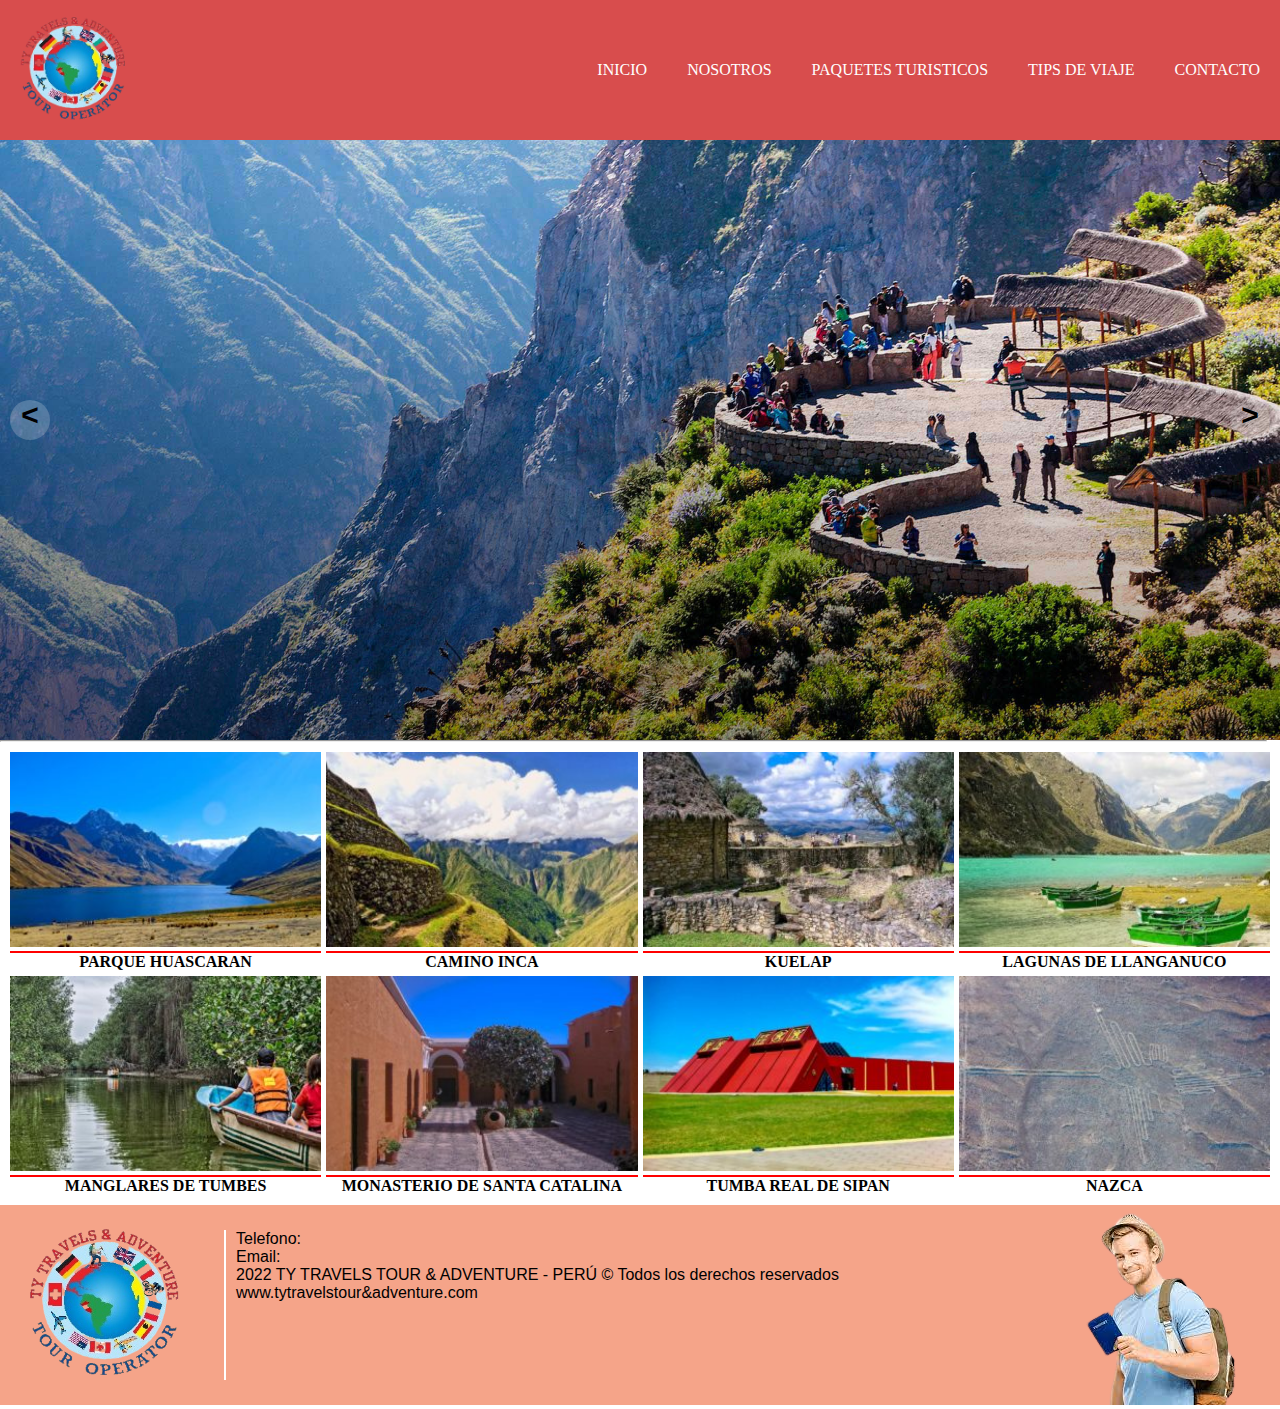
==== html/index.html @ 868a9ed6 "casi por terminar" ====
<!DOCTYPE html>
<html lang="en">

<head>
	<meta charset="UTF-8" />
	<meta http-equiv="X-UA-Compatible" content="IE=edge" />
	<meta name="viewport" content="width=device-width, initial-scale=1.0" />
	<link rel="stylesheet" href="../estilos/estilo.css" />
	<link rel="icon" href="../img/logosinfondo.png" />
	<title>Agencia de viajes | TY TRAVELS TOUR & ADVENTURE</title>
</head>
<body>
	<header class="header">
		<div class="header__img--logo">
		</div>
		<nav class="header__nav">
			<ul class="nav__barNav">
				<li class="header__nav--li"><a href="index.html">INICIO</a></li>
				<li class="header__nav--li"><a href="nosotros.html">NOSOTROS</a></li>
				<li class="header__nav--li"><a href="paquetes_turisticos.html">PAQUETES TURISTICOS</a></li>
				<li class="header__nav--li"><a href="tips.html">TIPS DE VIAJE</a></li>
				<li class="header__nav--li"><a href="contacto.html">CONTACTO</a></li>
			</ul>
		</nav>
	</header>
	<section class="containerSlider">
		<div class="slider" id="slider">
			<!-- Imagenes -->
			<div class="slider__section">
				<img src="../img/cañon.jpng.jpg" alt="" class="slider--img">
			</div>
			<div class="slider__section">
				<img src="../img/ciudad.jpng.jpeg" alt="" class="slider--img">
			</div>
			<div class="slider__section">
				<img src="../img/lugar.jpg" alt="" class="slider--img">
			</div>
			<div class="slider__section">
				<img src="../img/valle_del_colca.jpg" alt="" class="slider--img">
			</div>
			<div class="slider__section">
				<img src="../img/sillar.jpng.jpg" alt="" class="slider--img">
			</div>
			<!-- Botones -->
			<div class="slider__btn slider__btn--left" id="btn--left">&#60</div>
			<div class="slider__btn slider__btn--right" id="btn--right">&#62</div>
			<script src="../scripts/slider.js"></script>
		</div>		
	</section>
	<!-- separador -->
	<hr>	
	<!-- galeria -->
	<section class="galery">
		<div class="galery__container">
			<div class="galery__container--item">
				<div><a href=""><img src="../lugares/parque_huascaran.jpg" alt="" class="galery--img"></a>
				</div>
				<div class="galery__container--descripcion">
					<h4>PARQUE HUASCARAN</h4>
				</div>
			</div>
			<div class="galery__container--item">
				<div><a href=""><img src="../lugares/camino_inca.jpg" alt="" class="galery--img"></a>
				</div>
				<div class="galery__container--descripcion">
					<h4>CAMINO INCA</h4>
				</div>
			</div>
			<div class="galery__container--item">
				<div><a href=""><img src="../lugares/kuelap.jpg" alt="" class="galery--img"></a>
				</div>
				<div class="galery__container--descripcion">
					<h4>KUELAP</h4>
				</div>
			</div>
			<div class="galery__container--item">
				<div><a href=""><img src="../lugares/lagunas_llanganuco.jpg" alt="" class="galery--img"></a>
				</div>
				<div class="galery__container--descripcion">
					<h4>LAGUNAS DE LLANGANUCO</h4>
				</div>
			</div>
			<div class="galery__container--item">
				<div><a href=""><img src="../lugares/manglares_tumbes.jpg" alt="" class="galery--img"></a>
				</div>
				<div class="galery__container--descripcion">
					<h4>MANGLARES DE TUMBES</h4>
				</div>
			</div>
			<div class="galery__container--item">
				<div><a href=""><img src="../lugares/monasterio_santa_catalina.jpg" alt="" class="galery--img"></a>
				</div>
				<div class="galery__container--descripcion">
					<h4>MONASTERIO DE SANTA CATALINA</h4>
				</div>
			</div>
			<div class="galery__container--item">
				<div><a href=""><img src="../lugares/tumba_de_sipan.jpg" alt="" class="galery--img"></a>
				</div>
				<div class="galery__container--descripcion">
					<h4>TUMBA REAL DE SIPAN</h4>
				</div>
			</div>
			<div class="galery__container--item">
				<div><a href=""><img src="../lugares/nazca.jpg" alt="" class="galery--img"></a>
				</div>
				<div class="galery__container--descripcion">
					<h4>NAZCA</h4>
				</div>
			</div>

		</div>
	</section>

	<!-- Footer -->
	<footer class="footer">
		<div class="footer__container">
			<div class="footer__logo">
				<a href="http://127.0.0.1:5501">
					<img src="../img/logosinfondo.png" title="TY TRAVELS TOUR & ADVENTURE" class="footer__logo--logo">
				</a>
				</div>
			<div class="footer__info">
				<ul class="footer__info--contact">
					<li>Telefono: </li>
					<li>Email: </li>
					<li>2022 TY TRAVELS TOUR & ADVENTURE - PERÚ © Todos los derechos reservados</li>
					<li>www.tytravelstour&adventure.com</li>
				</ul>
			</div>
			<div class="footer__img">
				<div alt="viajero" class="footer__img--img">
			</div>
		</div>
	</footer>
</body>
</html>
---- estilos/estilo.css ----
* {
	margin: 0px;
	padding: 0px;
	box-sizing: border-box;
}

body {
	background-color: rgb(255, 255, 255);
}

/* Clase contenedora Header */
.header {
	display: flex;
	width: 100%;
	height: 140px;
	justify-content: space-between;
	background-color: rgb(216, 77, 77);
}

/* Contenedor del logo */
.header__img--logo {
	background-image: url(../img/logosinfondo.png);
	background-size: cover;
	width: 150px;
	height: 100%;
}

/* HEADER */
.header__nav {
	height: fit-content;
	margin: auto 0 auto 0;
}

.nav__barNav {
	display: flex;
	list-style: none;

}

.header__nav--li {
	text-align: center;
	padding: 20px;
}

.header__nav--li a {
	text-decoration: none;
	color: #fff;
}

.header__nav--li a:hover {
	color: rgb(0, 0, 0);
	text-decoration: underline;
}

/* SLIDER */

.containerSlider {
	max-width: 100%;
	width: 100%;
	margin: auto;
	overflow: hidden;
	position: relative;
}

.slider {
	display: flex;
	width: 500%;
	height: 600px;
	margin-left: -100%;
}

.slider__section {
	width: 100%;
}

.slider--img {
	display: block;
	width: 100%;
	height: 100%;
	object-fit: cover;
}

.slider__btn {
	position: absolute;
	width: 40px;
	height: 40px;
	background: rgba(255, 255, 255, 0.2);
	bottom: 50%;
	font-size: 30px;
	font-weight: bold;
	font-family: monospace;
	border-radius: 50%;
	text-align: center;
	cursor: pointer;
}

.slider__btn:hover {
	background: rgba(255, 255, 255, 0.5);
}

.slider__btn--left {
	left: 10px;
}

.slider__btn--right {
	right: 10px;
}

hr{
	display: block;	
	width: 99%;
}

/* Content */
/* .galery {	
} */

.galery__container{	
	display: grid;
	grid-template-columns: 1fr 1fr 1fr 1fr ;
	grid-template-rows: 1fr 1fr;
	padding: 10px;
	grid-gap: 5px 5px;
}

.galery__container--item img{
	width:100%
}

.galery__container--item img:hover{
	transform: scale(1.01);
}

.galery__container--descripcion{
	border-top: 2px solid red;
	text-align: center;
}

.galery__container--item:hover{
	color: red;
}

/* Footer */
.footer {
	background-color: rgba(236, 73, 19, 0.5);
}

.footer__container {
	display: flex;
	justify-content: flex-start;
	height: 200px;

}

.footer__logo {
	height: 100%;
	position: relative;
}

.footer__logo--logo {
	width: 100%;
	height: 100%;
}

.footer__info {
	width: 65%;
	margin: 25px 10px 25px 10px;
	border-left: 2px solid white;
}

.footer__info--contact {
	list-style: none;
	font-family: -apple-system,
		BlinkMacSystemFont,
		"Segoe UI",
		Roboto,
		"Helvetica Neue",
		Arial,
		"Noto Sans",
		sans-serif,
		"Apple Color Emoji",
		"Segoe UI Emoji",
		"Segoe UI Symbol";
	padding-left: 10px;
}

.footer__img{
	width: fit-content;	
	height: 100%;
	overflow: hidden;
}

.footer__img--img {	
	height: 100%;
	width: 170px;
	background-image: url(../img/viajero_1.png);
	background-repeat: no-repeat;
	margin-right: 5px;
}
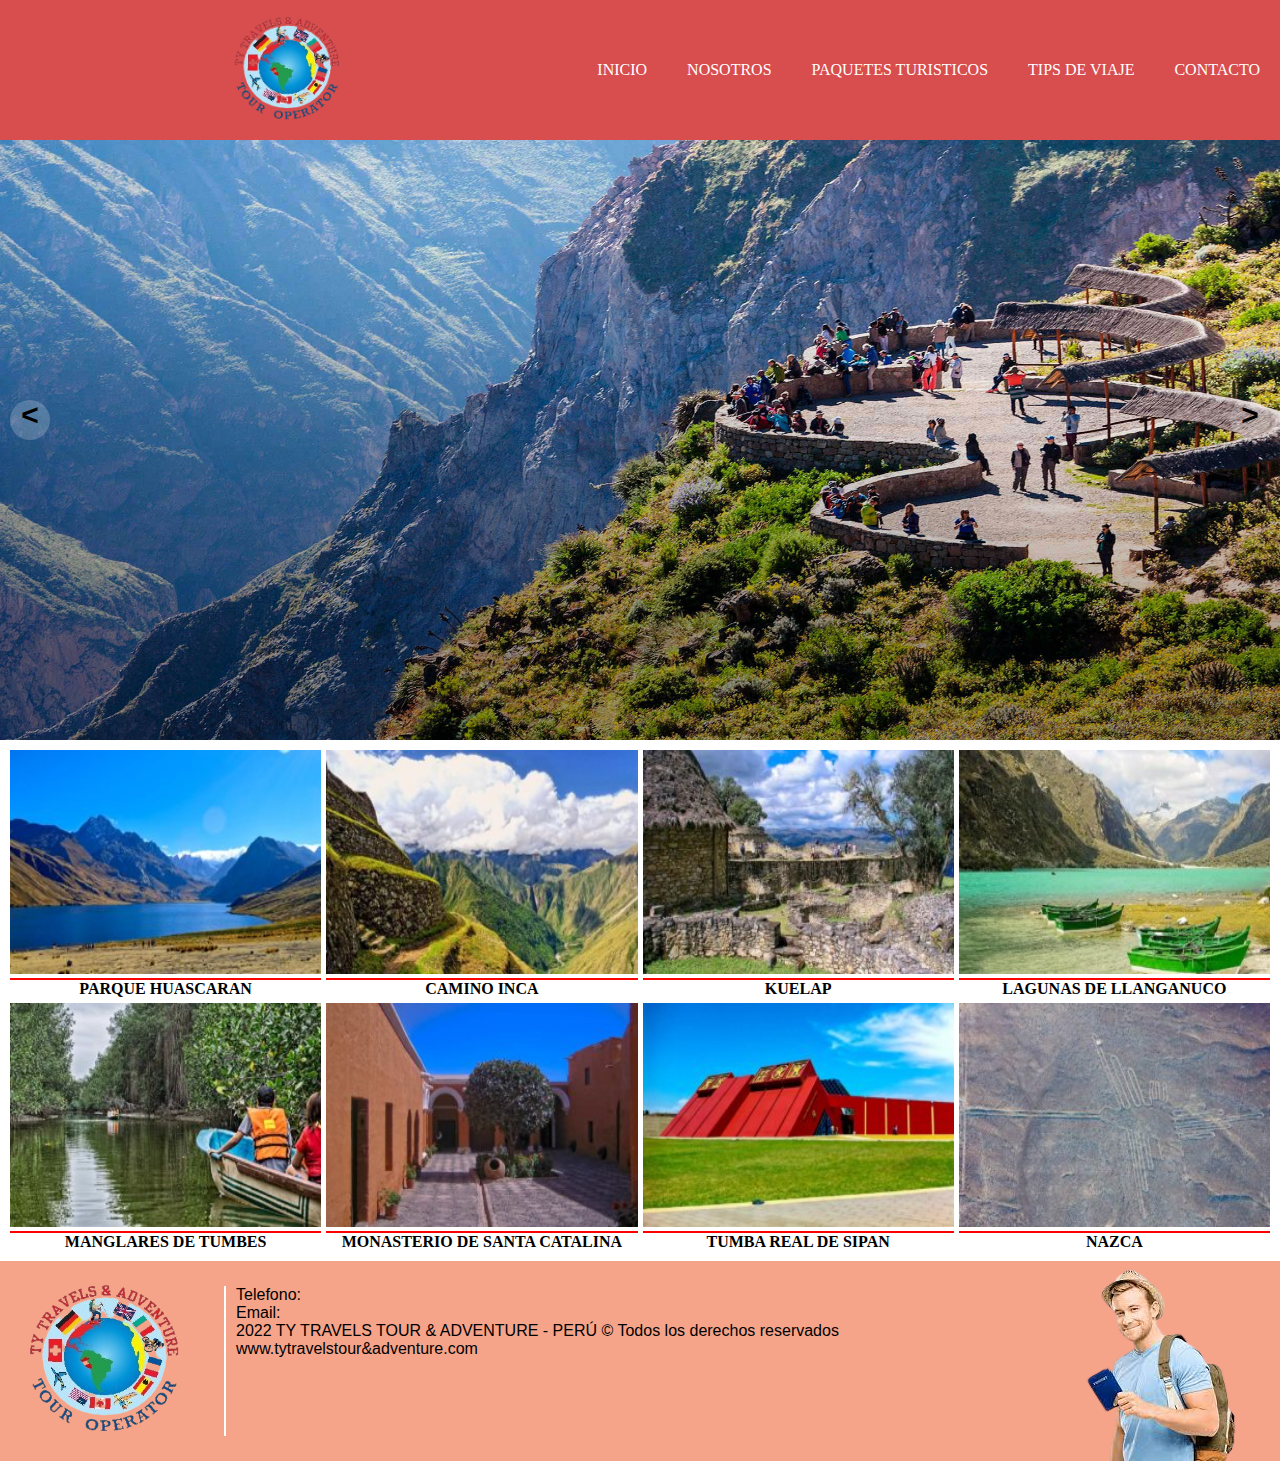
==== commit f7514364: "a poco de hacerlo responsive" ====
--- a/html/index.html
+++ b/html/index.html
@@ -11,6 +11,8 @@
 </head>
 <body>
 	<header class="header">
+		<input type="checkbox" id="btn-menu">
+		<label for="btn-menu" ><img src="../img/menu.ico" alt="hola" class="btn-imagen"> </label>
 		<div class="header__img--logo">
 		</div>
 		<nav class="header__nav">
@@ -46,9 +48,7 @@
 			<div class="slider__btn slider__btn--right" id="btn--right">&#62</div>
 			<script src="../scripts/slider.js"></script>
 		</div>		
-	</section>
-	<!-- separador -->
-	<hr>	
+	</section>		
 	<!-- galeria -->
 	<section class="galery">
 		<div class="galery__container">
--- a/estilos/estilo.css
+++ b/estilos/estilo.css
@@ -6,6 +6,10 @@
 
 body {
 	background-color: rgb(255, 255, 255);
+	display: flex;
+	flex-direction: column;
+	min-height: 100vh;
+
 }
 
 /* Clase contenedora Header */
@@ -77,7 +81,6 @@
 	display: block;
 	width: 100%;
 	height: 100%;
-	object-fit: cover;
 }
 
 .slider__btn {
@@ -123,8 +126,9 @@
 	grid-gap: 5px 5px;
 }
 
-.galery__container--item img{
-	width:100%
+.galery--img{
+	width: 100%;
+	height: 224px;
 }
 
 .galery__container--item img:hover{
@@ -143,6 +147,8 @@
 /* Footer */
 .footer {
 	background-color: rgba(236, 73, 19, 0.5);
+	margin-top: auto;
+
 }
 
 .footer__container {
@@ -196,4 +202,23 @@
 	background-image: url(../img/viajero_1.png);
 	background-repeat: no-repeat;
 	margin-right: 5px;
+}
+
+/* Responsive Menu */
+
+#btn-menu{
+	display: none;
+}
+
+.btn-imagen{
+	display: none;
+	width: 30px;
+	height: 30px;
+	padding: 2px;
+	border-right: 1px solid white;
+}
+
+.btn-imagen:hover{
+	cursor: pointer;
+	background: rgba(0, 0, 0, 0.3)
 }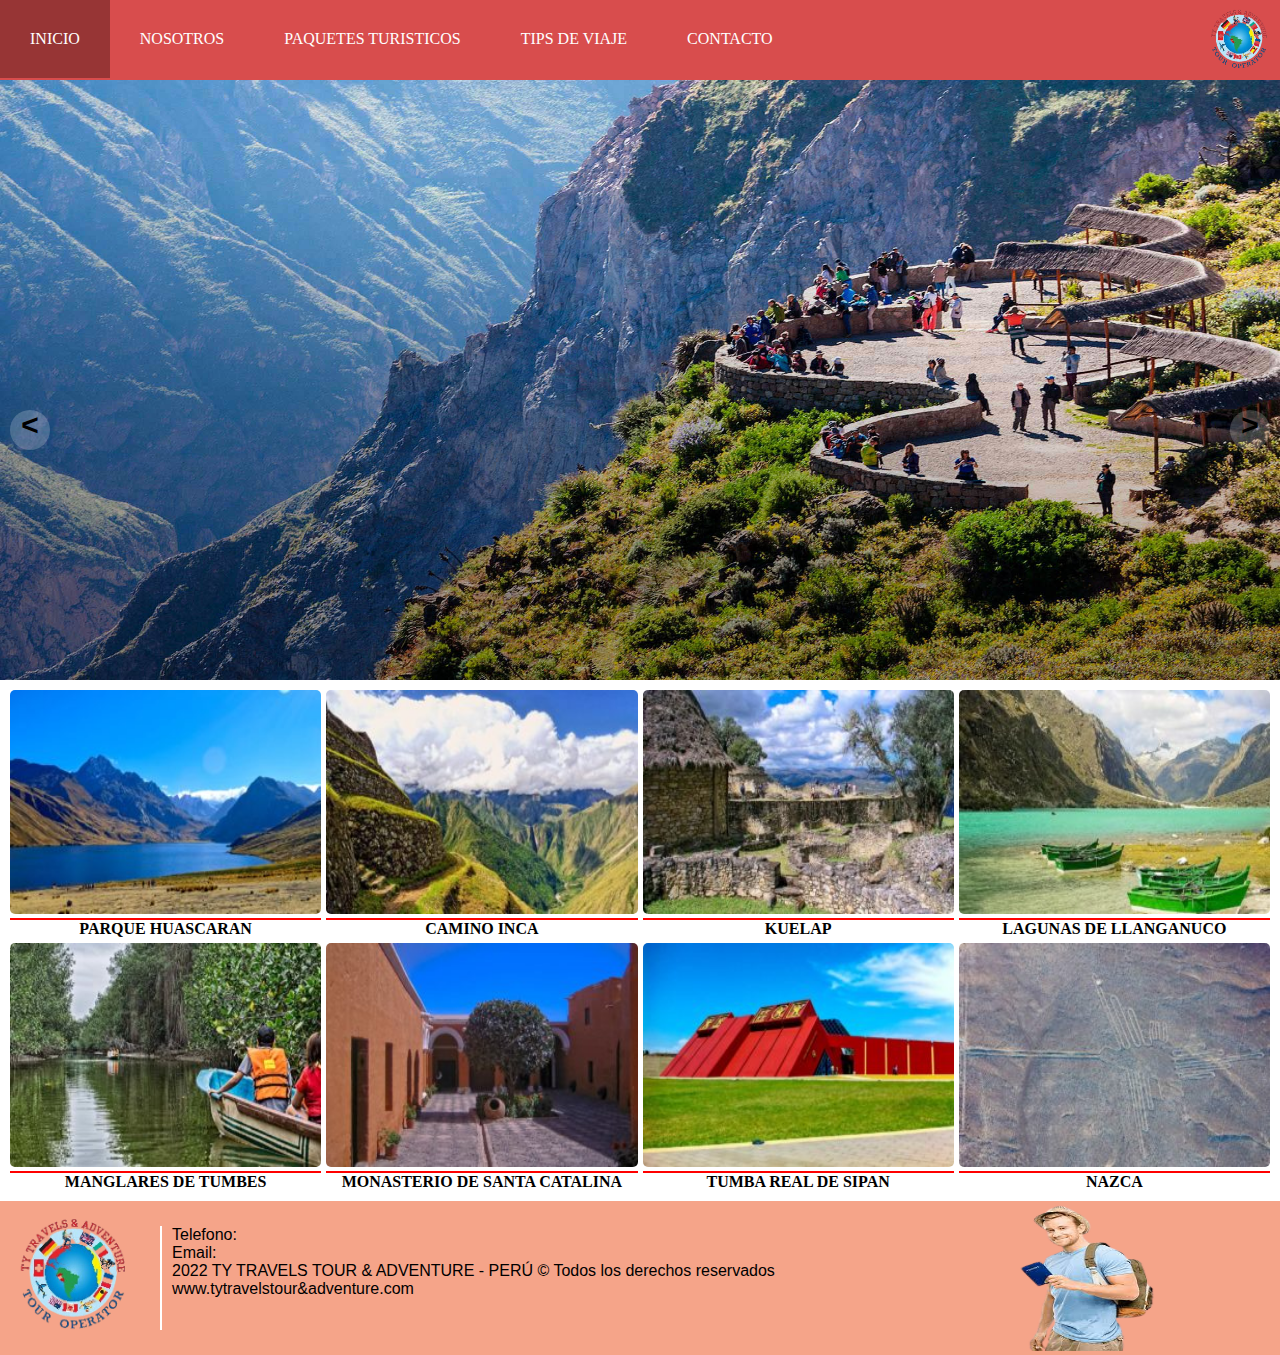
==== commit 28238586: "terminado por fin xD" ====
--- a/html/index.html
+++ b/html/index.html
@@ -12,9 +12,7 @@
 <body>
 	<header class="header">
 		<input type="checkbox" id="btn-menu">
-		<label for="btn-menu" ><img src="../img/menu.ico" alt="hola" class="btn-imagen"> </label>
-		<div class="header__img--logo">
-		</div>
+		<label for="btn-menu" class="btn-imagen"><img src="../img/menu.ico" alt="hola" > </label>
 		<nav class="header__nav">
 			<ul class="nav__barNav">
 				<li class="header__nav--li"><a href="index.html">INICIO</a></li>
@@ -24,6 +22,9 @@
 				<li class="header__nav--li"><a href="contacto.html">CONTACTO</a></li>
 			</ul>
 		</nav>
+		<div class="header__logo">
+			<img src="../img/logosinfondo.png" alt="" class="header__logo--img">
+		</div>		
 	</header>
 	<section class="containerSlider">
 		<div class="slider" id="slider">
@@ -129,9 +130,8 @@
 				</ul>
 			</div>
 			<div class="footer__img">
-				<div alt="viajero" class="footer__img--img">
+				<img src="../img/viajero_1.png" class="footer__img--img"></img>
 			</div>
-		</div>
 	</footer>
 </body>
 </html>--- a/estilos/estilo.css
+++ b/estilos/estilo.css
@@ -16,54 +16,59 @@
 .header {
 	display: flex;
 	width: 100%;
-	height: 140px;
-	justify-content: space-between;
+	height: 100%;
 	background-color: rgb(216, 77, 77);
 }
 
 /* Contenedor del logo */
-.header__img--logo {
-	background-image: url(../img/logosinfondo.png);
-	background-size: cover;
-	width: 150px;
-	height: 100%;
-}
+.header__logo {
+	width: 80px;
+	height: 80px;
+	margin-left: auto;
+}
+
+.header__logo--img{
+	width: 80px;
+	height: 80px;
+}
+
 
 /* HEADER */
 .header__nav {
 	height: fit-content;
-	margin: auto 0 auto 0;
 }
 
 .nav__barNav {
 	display: flex;
 	list-style: none;
-
 }
 
 .header__nav--li {
+	flex-grow: 1;
 	text-align: center;
-	padding: 20px;
+	padding: 15px 15px;
+}
+
+.header__nav--li:hover {
+	background-color: rgba(0, 0, 0, 0.3);
 }
 
 .header__nav--li a {
+	display: block;
+	padding: 15px 15px;
 	text-decoration: none;
 	color: #fff;
 }
 
-.header__nav--li a:hover {
-	color: rgb(0, 0, 0);
-	text-decoration: underline;
-}
 
 /* SLIDER */
 
 .containerSlider {
-	max-width: 100%;
+	/* max-width: 100%; */
 	width: 100%;
 	margin: auto;
 	overflow: hidden;
-	position: relative;
+	/* position: relative; */
 }
 
 .slider {
@@ -129,7 +134,9 @@
 .galery--img{
 	width: 100%;
 	height: 224px;
-}
+	border-radius: 5px;
+}
+
 
 .galery__container--item img:hover{
 	transform: scale(1.01);
@@ -154,18 +161,15 @@
 .footer__container {
 	display: flex;
 	justify-content: flex-start;
-	height: 200px;
-
 }
 
 .footer__logo {
 	height: 100%;
-	position: relative;
 }
 
 .footer__logo--logo {
-	width: 100%;
-	height: 100%;
+	width: 150px;
+	height: 150px;
 }
 
 .footer__info {
@@ -191,16 +195,12 @@
 }
 
 .footer__img{
-	width: fit-content;	
 	height: 100%;
-	overflow: hidden;
-}
-
-.footer__img--img {	
-	height: 100%;
+}
+
+.footer__img--img {
+	height: 150px;
 	width: 170px;
-	background-image: url(../img/viajero_1.png);
-	background-repeat: no-repeat;
 	margin-right: 5px;
 }
 
@@ -215,10 +215,100 @@
 	width: 30px;
 	height: 30px;
 	padding: 2px;
-	border-right: 1px solid white;
 }
 
 .btn-imagen:hover{
 	cursor: pointer;
 	background: rgba(0, 0, 0, 0.3)
-}+}
+
+@media (max-width: 768px){	
+	/* header Responsivo */
+	.btn-imagen{
+		display: block;
+	}
+
+	.btn-imagen img{
+		width: 100%;
+	}
+
+	.header__nav{
+		position: absolute;
+		width: 65%;
+		top: 30px;
+		margin-left: -65%;
+		background-color: rgb(216, 77, 77);
+		transition: all 0.3s;
+	}
+
+	.nav__barNav{
+		flex-direction: column;
+	}
+
+	.header__logo {
+		display: none;
+	}
+
+	#btn-menu:checked ~ .header__nav{
+		margin: 0;
+	}
+
+
+	/* footer responsivo */
+
+	.footer__img{
+		display: none;
+	}
+
+	.footer__container{
+		flex-direction: column;
+		align-items: center;
+	}
+
+	.footer__info{
+		border-left: 0;
+		border-top: 2px solid white;
+		padding-top: 15px;
+	}
+
+	/* slider :v */
+
+	.slider__btn {
+		top: 25%;
+	}
+
+	.slider {
+		height: 500px;
+	}
+
+	/* galery responsive */
+	
+
+	.galery__container {
+		display: grid;
+		grid-template-columns: 1fr 1fr 1fr;
+		grid-template-rows: 1fr 1fr 1fr;
+		padding: 10px;
+		grid-gap: 5px 5px;
+	}
+
+}
+
+@media (max-width: 380px){
+
+	.slider {
+		height: 250px;
+	}
+
+	.slider__btn {
+		top: 18%;
+	}
+	.galery__container {
+		display: grid;
+		grid-template-columns: 1fr 1fr;
+		grid-template-rows: 1fr 1fr 1fr 1fr;
+		padding: 10px;
+		grid-gap: 5px 5px;
+	}
+
+}
